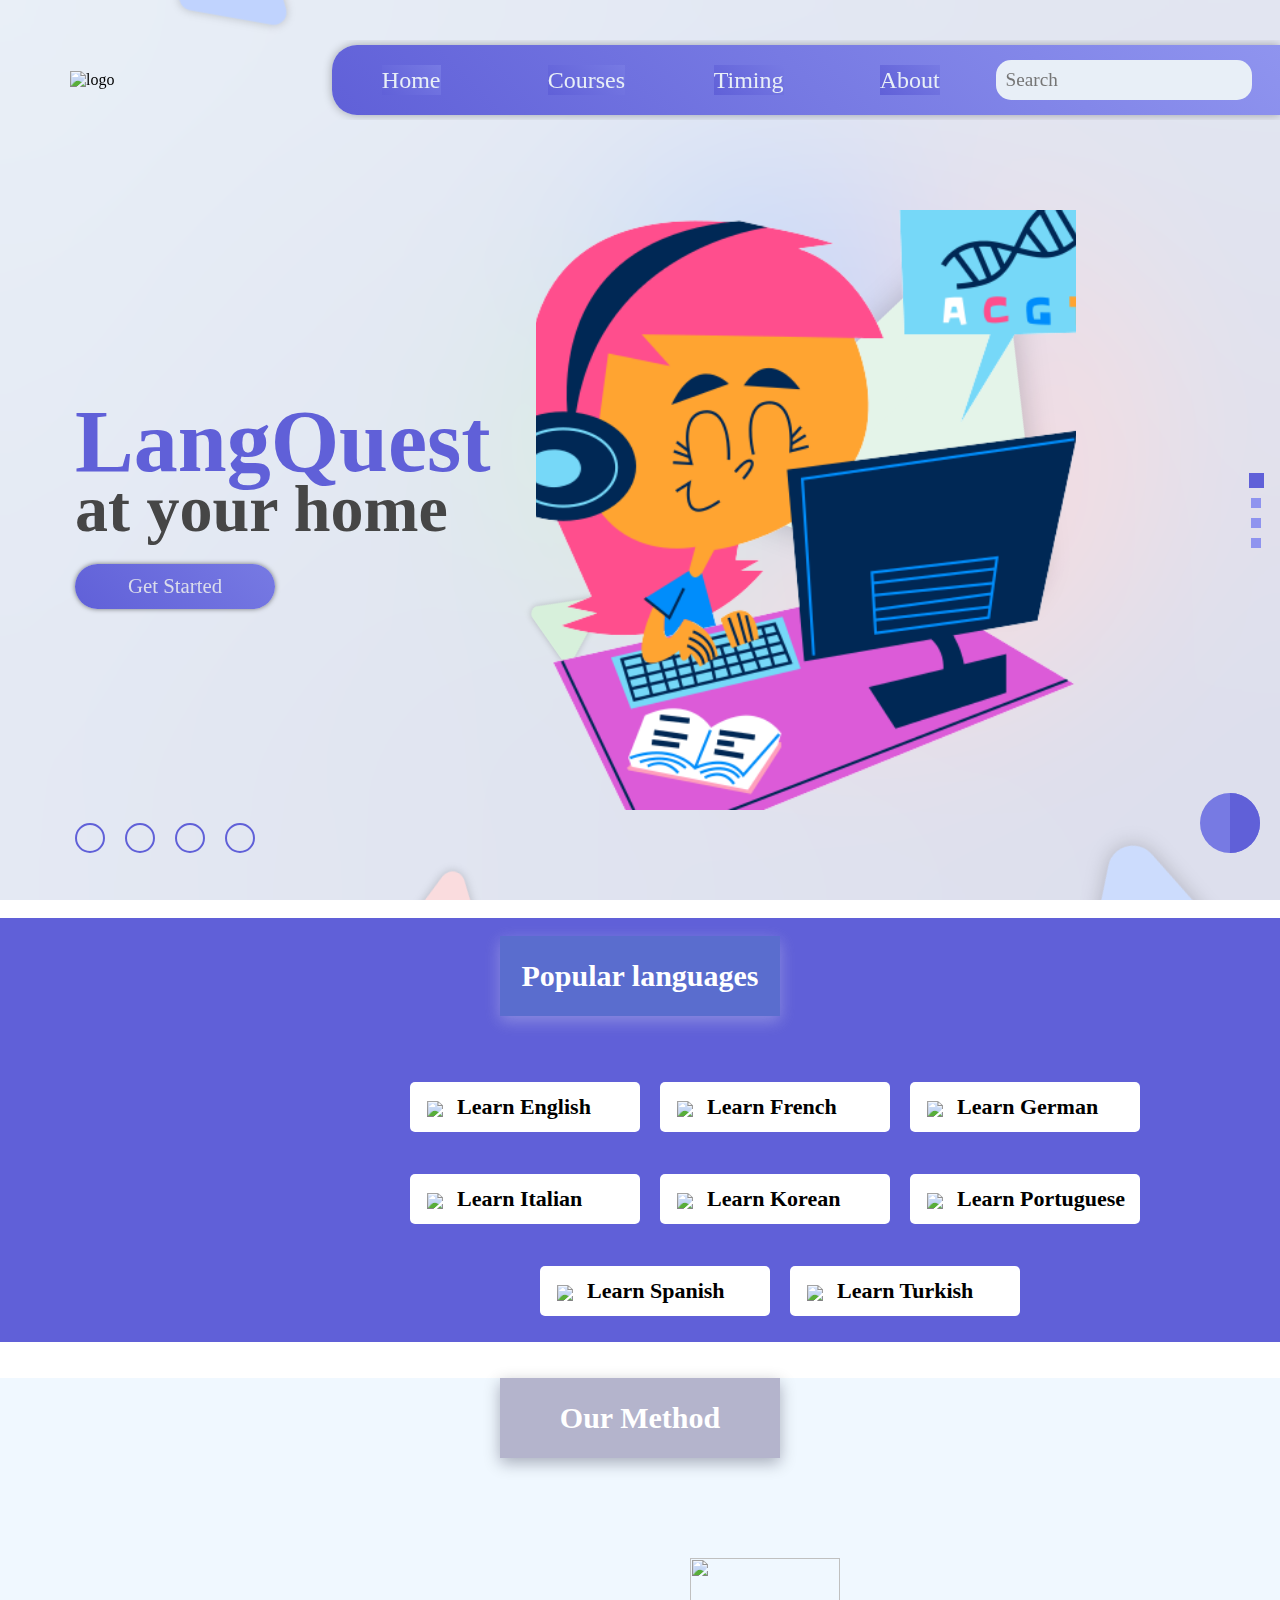
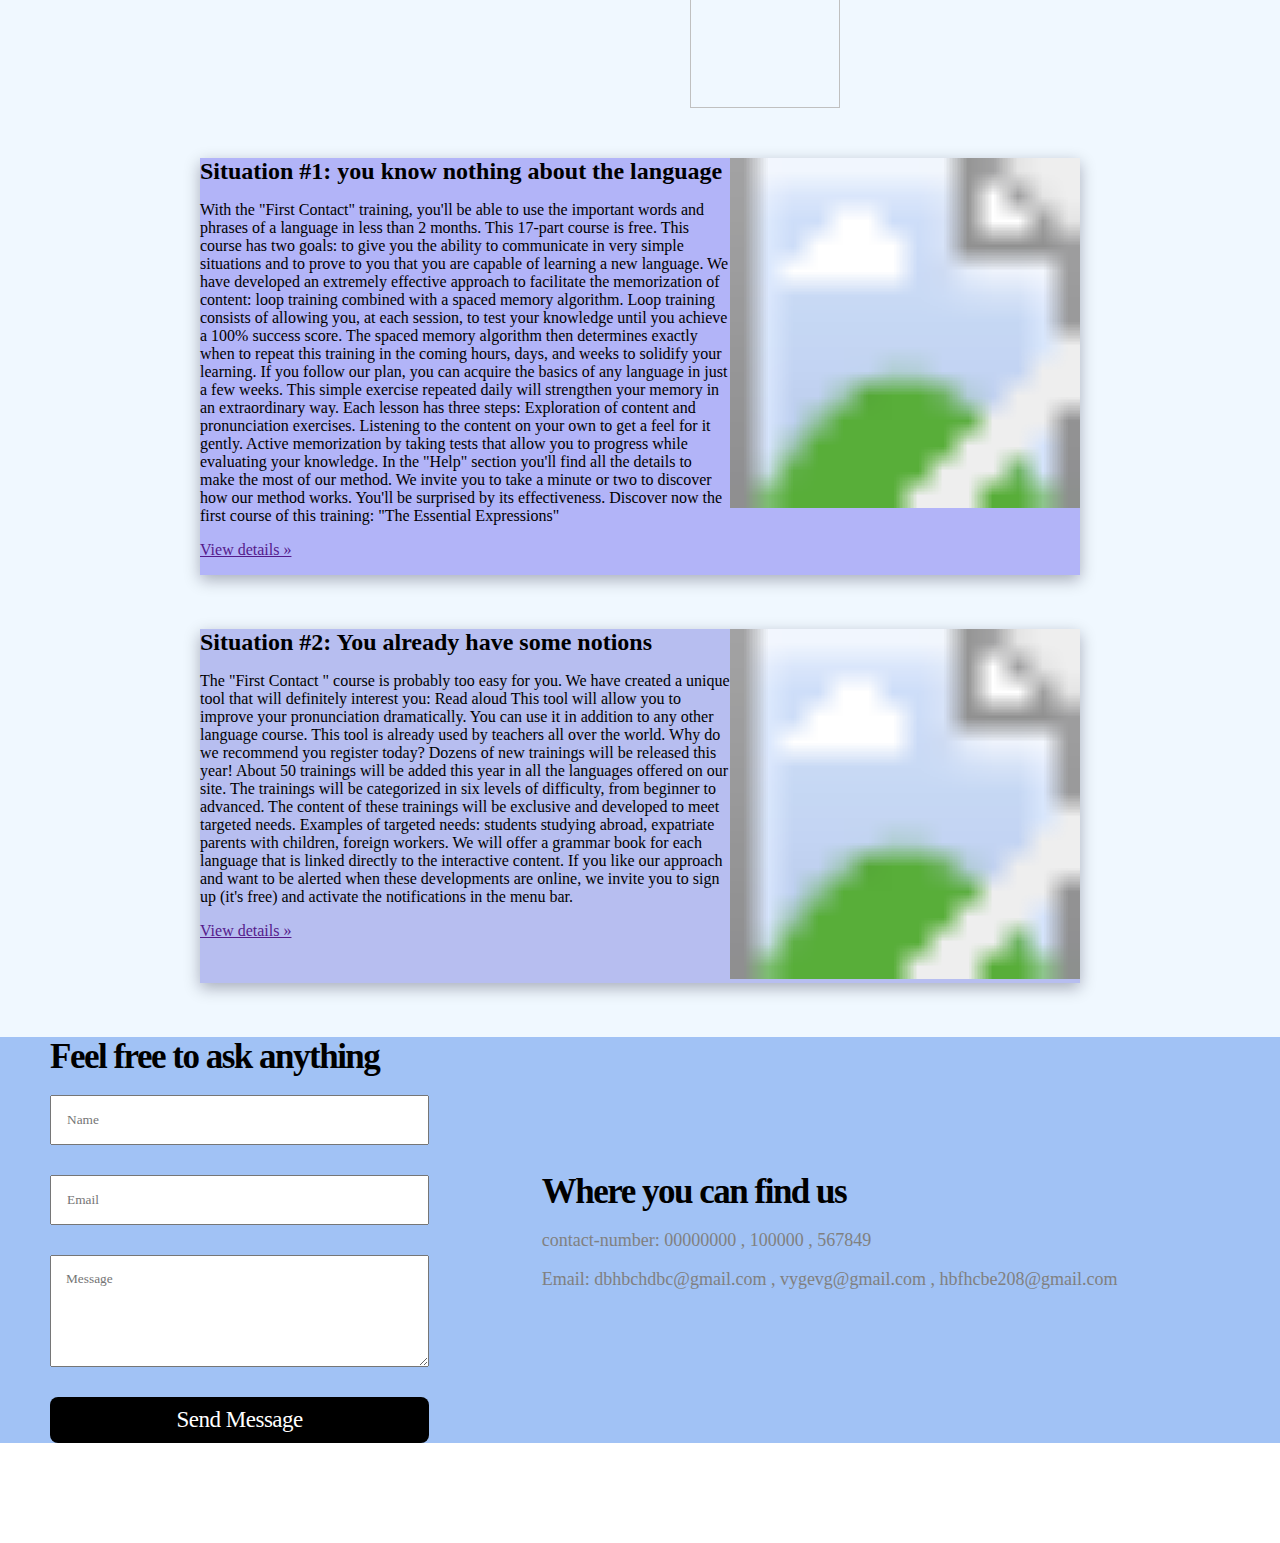
==== index.html @ 437387cf "Add files via upload" ====
<!DOCTYPE html>
<html lang="en">
<head>
    <meta charset="UTF-8">
    <meta http-equiv="X-UA-Compatible" content="IE=edge">
    <meta name="viewport" content="width=device-width, initial-scale=1.0">
    <title>E-Learning Landing Page</title>
    <link rel="stylesheet" href="style.css">
    <link rel="stylesheet" href="https://cdnjs.cloudflare.com/ajax/libs/font-awesome/6.2.0/css/all.min.css" integrity="sha512-xh6O/CkQoPOWDdYTDqeRdPCVd1SpvCA9XXcUnZS2FmJNp1coAFzvtCN9BmamE+4aHK8yyUHUSCcJHgXloTyT2A==" crossorigin="anonymous" referrerpolicy="no-referrer" />
</head>
<style>
    .contact{
    overflow: hidden;
    margin-bottom: 100px;
    background-color: #a1c2f5;
}
.contact-info h2{
    font-size: 35px;
    font-weight: 800;
    letter-spacing: -1.5px;
    margin-left: 50px;
}
form input,form textarea{
    display: block;
    width: 100%;
    outline: none;
    margin-bottom: 30px;
    padding: 15px;
    transition: all 0.3s ease;
    margin-left: 50px;
}
form input:focus,form textarea:focus{
    border-color:  black;
}
form button{
    width: 100%;
    border: none;
    background-color: black;
    color: white;
    outline: none;
    font-size: 23px;
    letter-spacing: -0.5px;
    padding: 10px 0;
    border-radius: 8px;
    transition: all 0.3s ease;
    margin-left: 50px;
}
form button:hover{
    background-color: red;
}
.contcat-map h2{
    font-size: 35px;
    font-weight: 800;
    letter-spacing: -1.5px;
}
.contcat-map p{
    font-size: 18px;
    font-weight: 500;
    color: gray;
}
.contcat-map h5{
    font-size: 18px;
    font-weight: 500;
    color: gray;}
.contcat-map p i{
    color: red;
}
iframe{
    width: 431px;
    height: 351px;
}
    @media (min-width: 994px) {
        /* For mobile phones: */
        .addtion-r::after{
            content: "";
        position: absolute;
        top: 0;
        right: 0;
        width: 1px;
        height: 93%;
        background-color: #131212;
            
        }
      }
</style>
<body>
    <section>
        <div class="bg">
            <span></span>
            <span></span>
            <span></span>
        </div>
        <main>
            <nav>
                <div class="logoBx">
                    <img src="./logo.png" alt="logo">
                    
                </div>
                <div class="menu">
                    <ul>
                        <li>
                            <button onclick="location.href='#'">Home</button>
                        </li>
                        <li>
                            <button onclick="location.href='#'">Courses</button>
                        </li>
                        <li>
                            <button onclick="location.href='#'">Timing</button>
                        </li>
                        <li>
                            <button onclick="location.href='#'">About</button>
                        </li>
                    </ul>
                    <div class="searchBx">
                        <input type="text" placeholder="Search">
                        <i class="fa-solid fa-magnifying-glass"></i>
                    </div>
                </div>
            </nav>
            <div class="content">
                <div class="text">
                 
                    <h2>LangQuest<br><span>at your home</span></h2>
                    
                    <div class="btnBx">
                        <button>Get Started</button>
                        
                    </div>
                    <div class="iconBx">
                        <a href="#"><i class="fa-brands fa-instagram"></i></a>
                        <a href="#"><i class="fa-brands fa-facebook-f"></i></a>
                        <a href="#"><i class="fa-brands fa-twitter"></i></a>
                        <a href="#"><i class="fa-brands fa-whatsapp"></i></a>
                    </div>
                </div>
                <div class="imgBx">
                    <div class="img">
                        <img src="image4.png" alt="img">
                    </div>
                    <div class="rec">
                        <span style="--clr:#6060d8; --widHei:15px"></span>
                        <span style="--clr:#8f94ef; --widHei:10px"></span>
                        <span style="--clr:#8f94ef; --widHei:10px"></span>
                        <span style="--clr:#8f94ef; --widHei:10px"></span>
                    </div>
                    <div class="chatBx">
                        <a href="#"><i class="fa-regular fa-comment-dots"></i></a>
                    </div>
                </div>
            </div>
            <div class="triangle">
                <span>
                    <svg width="250" height="250" viewBox="-50 -50 300 300">
                        <polygon class="triangle" stroke-linejoin="round" points="100,0 0,200 200,200" />
                    </svg>
                </span>
                <span>
                    <svg width="250" height="250" viewBox="-50 -50 300 300">
                        <polygon class="triangle" stroke-linejoin="round" points="100,0 0,200 200,200" />
                    </svg>
                </span>
                <span>
                    <svg width="250" height="250" viewBox="-50 -50 300 300">
                        <polygon class="triangle" stroke-linejoin="round" points="100,0 0,200 200,200" />
                    </svg>
                </span>
                <span>
                    <svg width="250" height="250" viewBox="-50 -50 300 300">
                        <polygon class="triangle" stroke-linejoin="round" points="100,0 0,200 200,200" />
                    </svg>
                </span>
                <span>
                    <svg width="250" height="250" viewBox="-50 -50 300 300">
                        <polygon class="triangle" stroke-linejoin="round" points="100,0 0,200 200,200" />
                    </svg>
                </span>
            </div>
        </main>
    </section>
    <br>
    <div id="home_elems" class="fondhome" style="background-color: #6060d8;" >
        <br>
        <div class="yu" style="align-items: center ;"></div>
        <div class="P1" id="P1" style="justify-content: center;">Popular languages</div>
        <div class="bt" style="display: flex; margin-left: 400px;">
        <p class="home_link"><a href="" class="liste_langues"><span class="phoca-flagbox">
            <img src=".vscode\uni.jpg" width="45"></span>
            <span class="link_flag">Learn English</span></a></p>
        <p class="home_link"><a href="" class="liste_langues">
                <span class="phoca-flagbox"><img src=".vscode\france.png" width="45"></span>
                <span class="link_flag">Learn French</span></a></p>
        <p class="home_link">
            <a href="/en/learn-german" class="liste_langues"><span class="phoca-flagbox">
            <img src=".vscode/german.png" width="45"></span>
            <span class="link_flag">Learn German</span></a></p></div>
            <div class="vn" style="display: flex; margin-left: 400px;">
        <p class="home_link"><a href="" class="liste_langues"><span class="phoca-flagbox">
            <img src=".vscode\italy.png" width="45"></span><span class="link_flag">Learn Italian</span></a></p>
        <p class="home_link"><a href="" class="liste_langues"><span class="phoca-flagbox">
            <img src=".vscode\korean.png" width="45"></span>
            <span class="link_flag">Learn Korean</span></a></p>
        <p class="home_link"><a href="" class="liste_langues">
            <span class="phoca-flagbox"><img src=".vscode\portusgese.png" width="45"></span>
            <span class="link_flag">Learn Portuguese</span></a></p></div>
            <div class="cn" style="display: flex; margin-left: 530px;">
            <p class="home_link">
                <a href="" class="liste_langues"><span class="phoca-flagbox">
                    <img src=".vscode/download.jpg" width="45"></span>
                    <span class="link_flag">Learn Spanish</span></a></p>
        <p class="home_link">
                        <a href="" class="liste_langues"><span class="phoca-flagbox">
                            <img src=".vscode\turkish.png" width="45"></span>
                            <span class="link_flag">Learn Turkish</span></a></p></div></div>
                            <br>
      <br>
      <div class="fondbase1 blue1blue2" style="background-color: #20324c;">
        <div class="fondtransparent margin16"><div id="Quick overview"></div>
        <div class="fondhome">
        <div class="cadre_N1" style="background-color: aliceblue; align-items: center;">
        <div class="P2">
        <div class="width90cent">
        <h2 class="p3" style="margin-left: 700px; color: white;
        background: #1a024847;
        margin : 500px;
        margin-bottom: 50px;
        margin-top: auto;
        box-shadow: #03031f4d 0px 5px 15px;

       
        max-width: 500px;
        font-weight: 600;
        height: 80px;
        font-size: 30px; display: flex;
        align-items: center;
        justify-content: center;
        justify-content: space-around;
">Our Method</h2>
        </div>
        </div>
        <div class="marges">
        <div class="contenu_texte">
        <div id="pres">
        <div class="textes">
        </div>
        <img src=".vscode\0_9rL7NavlMFXeLEyZ.webp" style="height: 150px; width: 150px; margin-left: 690px; margin-top: 50px; margin-bottom: 50px;">
        
    <div class="container marketing" style="display: inline;" >

        
        <!-- START THE FEATURETTES -->
       
    
        <div class="row featurette" style=" background-color: rgb(178, 180, 248);  box-shadow: #03031f4d 0px 5px 15px;
        display: flex; margin-left: 200px; margin-right: 200px;">
          <div class="col-md-7">
            <h2 class="featurette-heading" >Situation #1: you know nothing about the language<span class="text-muted"></span></h2>
            <p class="lead">With the "First Contact" training, you'll be able to use the important words and phrases of a language in less than 2 months.

                This 17-part course is free.
                
                This course has two goals: to give you the ability to communicate in very simple situations and to prove to you that you are capable of learning a new language.
                
                We have developed an extremely effective approach to facilitate the memorization of content: loop training combined with a spaced memory algorithm.
                
                Loop training consists of allowing you, at each session, to test your knowledge until you achieve a 100% success score.
                The spaced memory algorithm then determines exactly when to repeat this training in the coming hours, days, and weeks to solidify your learning.
                If you follow our plan, you can acquire the basics of any language in just a few weeks.
                
                This simple exercise repeated daily will strengthen your memory in an extraordinary way.
                
                Each lesson has three steps:
                
                Exploration of content and pronunciation exercises.
                Listening to the content on your own to get a feel for it gently.
                Active memorization by taking tests that allow you to progress while evaluating your knowledge.
                In the "Help" section you'll find all the details to make the most of our method.
                
                We invite you to take a minute or two to discover how our method works.
                
                You'll be surprised by its effectiveness.
                
                Discover now the first course of this training: "The Essential Expressions"</p>
                <p><a class="btn btn-secondary" href="" role="button" >View details »</a></p>
              </div>
          <div class="col-md-5">
            <svg class="bd-placeholder-img bd-placeholder-img-lg featurette-image img-fluid mx-auto" width="350" height="350" xmlns="http://www.w3.org/2000/svg" preserveAspectRatio="xMidYMid slice" focusable="false" role="img" aria-label="Placeholder: 500x500">
              <title>Image Placeholder</title>
              <rect width="100%" height="100%" fill="#eee"></rect>
              <image href=".vscode\readaloud.webp"width="100%" height="100%" preserveAspectRatio="xMidYMid slice" />
              <text x="50%" y="50%" fill="#aaa" dy=".3em"></text>
            </svg>
            
            
          </div>
        </div>
        <br>
        <br>
        <br>
    
        
    
        <div class="row featurette" style=" background-color: rgb(183, 190, 240); box-shadow: #03031f4d 0px 5px 15px;
        display: flex; margin-left: 200px; margin-right: 200px;">
          <div class="col-md-7 order-md-2">
            <h2 class="featurette-heading">Situation #2: You already have some notions<span class="text-muted"> </span></h2>
            <p class="lead">The "First Contact " course is probably too easy for you.

                We have created a unique tool that will definitely interest you: Read aloud
                
                This tool will allow you to improve your pronunciation dramatically.
                
                You can use it in addition to any other language course.
                
                This tool is already used by teachers all over the world.
                Why do we recommend you register today?

                Dozens of new trainings will be released this year!
                
                About 50 trainings will be added this year in all the languages offered on our site.
                
                The trainings will be categorized in six levels of difficulty, from beginner to advanced.
                
                The content of these trainings will be exclusive and developed to meet targeted needs.
                
                Examples of targeted needs: students studying abroad, expatriate parents with children, foreign workers.
                
                We will offer a grammar book for each language that is linked directly to the interactive content.
                
                If you like our approach and want to be alerted when these developments are online, we invite you to sign up (it's free) and activate the notifications in the menu bar.</p>
            <p><a class="btn btn-secondary" href="" role="button">View details »</a></p>
          </div>
          <div class="col-md-5 order-md-1">
            <svg class="bd-placeholder-img bd-placeholder-img-lg featurette-image img-fluid mx-auto" width="350" height="350" xmlns="http://www.w3.org/2000/svg" preserveAspectRatio="xMidYMid slice" focusable="false" role="img" aria-label="Placeholder: 500x500">
              <title>Image Placeholder</title>
              <rect width="100%" height="100%" fill="#eee"></rect>
              <image href=".vscode\presentation-loecsen-desktop.webp"width="100%" height="100%" preserveAspectRatio="xMidYMid slice" />
              <text x="50%" y="50%" fill="#aaa" dy=".3em"></text>
            </svg>
          
          </div>
        </div>
    
    
        
 
    
        <!-- /END THE FEATURETTES -->
    
      </div>
      <br>
      <br>
      <br>
      <div class="contact" id="contact">


        <div class="container">
          <div class="row" style="display: flex;">
      
               <div class="ml-auto col-lg-5 col-md-6 col-12 contact-info" style="margin: left 20px;;">
                   <h2 class="mb-4 pb-2" data-aos="fade-up" data-aos-delay="200">Feel free to ask anything</h2>
                   <br>
      
                   <form action="#" method="post" class="contact-form webform" data-aos="fade-up" data-aos-delay="400" role="form">
                       <input type="text" class="" name="cf-name" placeholder="Name">
      
                       <input type="email" class="" name="cf-email" placeholder="Email">
      
                       <textarea class="" rows="5" name="cf-message" placeholder="Message"></textarea>
      
                       <button type="submit" class="" id="submit-button" name="submit">Send Message</button>
                   </form>
               </div>
      
               <div class="mx-auto mt-4 mt-lg-0 mt-md-0 col-lg-5 col-md-6 col-12 contcat-map" style="margin: auto;">
                   <h2 class="mb-4" data-aos="fade-up" data-aos-delay="600">Where you can <span>find us</span></h2>
      
                   <p data-aos="fade-up" data-aos-delay="800"> contact-number: 00000000 , 100000 , 567849</p>
                   <h5 data-aos="fade-up" data-aos-delay="800">Email: dbhbchdbc@gmail.com , vygevg@gmail.com , hbfhcbe208@gmail.com</h5>
                   <br>
                   <div class="social">
                  
                    <a href=""><i class="fab fa-facebook-f" data-aos="fade-up" data-aos-delay="800"></i></a>
                    <a href=""> <i class="fab fa-instagram" data-aos="fade-up" data-aos-delay="800"></i></a>
                    <i class="fab fa-twitter" data-aos="fade-up" data-aos-delay="800"> </i>
                   
                   </div>
      
               </div>
               
          </div>
      </div>
      </div>
      
      
    
   </body>
</html>
---- style.css ----
*{
    margin: 0;
    padding: 0;
    box-sizing: border-box;
    font

*{
    margin: 0;
    padding: 0;
    box-sizing: border-box;
    font-family: "Baloo Paaji 2";
}
section{
    position: relative;
    width: 100%;
    height: 100vh;
    overflow: hidden;
}
section .bg{
    position: absolute;
    width: 100%;
    height: 100%;
    background: linear-gradient(135deg, #e8eff7, #dadceb);
    z-index: 4;
    filter: blur(10px);
}
section .bg span{
    position: absolute;
    border-radius: 50%;
    z-index: 4;
}
section .bg span:nth-child(1){
    top: 50%;
    left: 70%;
    transform: translate(-50%, -50%);
    width: 500px;
    height: 500px;
    background: #fadcde;
}
section .bg span:nth-child(2){
    top: 40%;
    left: 60%;
    transform: translate(-50%, -50%);
    width: 350px;
    height: 350px;
    background: #c0d3fe;
}
section .bg span:nth-child(3){
    top: 50%;
    left: 50%;
    transform: translate(-50%, -50%);
    width: 250px;
    height: 250px;
    background: #d7f0db;
}
section main{
    position: absolute;
    width: 100%;
    height: 100%;
    backdrop-filter: blur(100px);
    z-index: 11;
}
section main nav{
    position: relative;
    top: 40px;
    width: 100%;
    height: 80px;
    display: flex;
    justify-content: space-between;
    align-items: center;
    overflow: hidden;
    z-index: 100;
}
section main nav .logoBx{
    position: relative;
    width: calc(100% - 65%);
    height: 50px;
    display: flex;
    justify-content: flex-start;
    align-items: center;
}
section main nav .logoBx img{
    position: absolute;
    left: 70px;
    width: 70px;
    height: auto;
    object-fit: cover;
    cursor: pointer;
}
section main nav .menu{
    position: relative;
    width: 100%;
    height: 70px;
    display: flex;
    justify-content: space-between;
    align-items: center;
    background: linear-gradient(45deg, #6060d8, #777ae3, #8f94ef);
    box-shadow: 0 0 10px rgba(0, 0, 0, .3);
    border-top-left-radius: 25px;
    border-bottom-left-radius: 25px;
    overflow: hidden;
}
section main nav .menu ul{
    position: relative;
    width: calc(100% - 30%);
    display: flex;
    justify-content: flex-start;
    align-items: center;
}
section main nav .menu ul li{
    position: relative;
    left: 50px;
    width: calc(100% / 4);
    display: flex;
    justify-content: flex-start;
    align-items: center;
    list-style: none;
}
section main nav .menu ul li button{
    position: relative;
    height: 30px;
    text-decoration: none;
    color: #e8eff7;
    font-size: 1.5em;
    text-transform: capitalize;
    display: flex;
    justify-content: center;
    align-items: center;
    cursor: pointer;
    background: linear-gradient(45deg, #6060d8, #777ae3);
    outline: none;
    border: none;
    transition: .3s ease;
}
section main nav .menu ul li button:hover {
    background: linear-gradient(45deg, #777ae3, #8f94ef);
}
section main nav .menu ul li:nth-child(1) a::before{
    content: '';
    position: absolute;
    top: 0;
    left: 0;
    width: 100%;
    height: 4px;
    background: #e8eff7;
    border-radius: 10px;
}
section main nav .menu .searchBx{
    position: relative;
    width: calc(100% - 70%);
    height: 70px;
    display: flex;
    justify-content: flex-start;
    align-items: center;
}
section main nav .menu .searchBx input{
    position: absolute;
    width: 90%;
    height: 40px;
    border: none;
    outline: none;
    background: #e8eff7;
    border-radius: 15px;
    padding-left: 10px;
    padding-right: 45px;
    font-size: 1.2em;
    color: #555;
}
section main nav .menu .searchBx i{
    position: absolute;
    top: 22px;
    right: 50px;
    font-size: 1.5em;
    color: #8f94ef;
    cursor: pointer;
}
section main .content{
    position: relative;
    top: 40px;
    left: 75px;
    width: 100%;
    height: calc(100% - 120px);
    display: flex;
    justify-content: center;
    align-items: center;
    z-index: 100;
}
section main .content .text{
    position: relative;
    width: calc(100% - 40%);
    height: 100%;
    display: flex;
    justify-content: center;
    align-items: flex-start;
    flex-direction: column;
}
section main .content .text h5{
    font-size: 3em;
    color: #464646;
    text-transform: capitalize;
    line-height: 65px;
    font-weight: 500;
}
section main .content .text h2{
    font-size: 5.5em;
    line-height: 60px;
    color: #6060d8;
}
section main .content .text h2 span{
    color: #464646;
    font-size: 0.75em;
}
section main .content .text p{
    width: 500px;
    margin-top: 20px;
    color: #555;
    font-size: 1.1em;
    line-height: 25px;
}
section main .content .text .btnBx{
    position: relative;
    width: 400px;
    height: 45px;
    display: flex;
    gap: 20px;
    margin-top: 25px;
}
section main .content .text .btnBx button{
    position: relative;
    width: calc(100% / 2);
    background: linear-gradient(45deg, #6060d8, #777ae3);
    outline: none;
    border: none;
    border-radius: 25px;
    box-shadow: 0 0 5px rgba(0, 0, 0, .5);
    font-size: 1.3em;
    color: #dadceb;
    font-weight: 500;
    cursor: pointer;
    transition: .3s ease;
}
section main .content .text .btnBx button:nth-child(2){
    color: #555;
    z-index: 1;
}
section main .content .text .btnBx button:nth-child(2)::before{
    content: '';
    position: absolute;
    inset: 3px;
    background: #dadceb;
    border-radius: 25px;
    z-index: -1;
}
section main .content .text .btnBx button:active{
    transform: scale(0.9);
}
section main .content .iconBx{
    position: absolute;
    bottom: 6%;
    display: flex;
}
section main .content .iconBx a{
    position: relative;
    width: 30px;
    height: 30px;
    border: 2px solid #6060d8;
    text-decoration: none;
    margin-right: 20px;
    border-radius: 50%;
    color: #6060d8;
    display: flex;
    justify-content: center;
    align-items: center;
}
section main .content .imgBx{
    position: relative;
    width: calc(100% - 75px);
    height: 100%;
    padding-right: 50px;
    display: flex;
    justify-content: space-around;
    align-items: center;
}
section main .content .imgBx .img{
    position: relative;
    width: 600px;
    height: 600px;
}
section main .content .imgBx .img img{
    position: absolute;
    left: -100px;
    width: 100%;
    height: 100%;
    object-fit: cover;
}
section main .content .imgBx .rec{
    position: absolute;
    right: 10%;
    width: 40px;
    display: flex;
    justify-content: center;
    align-items: center;
    flex-direction: column;
    gap: 10px;
}
section main .content .imgBx .rec span{
    position: relative;
    width: var(--widHei);
    height: var(--widHei);
    background: var(--clr);
}
section main .content .imgBx .chatBx{
    position: absolute;
    bottom: 6%;
    right: 12%;
    width: 60px;
    height: 60px;
    background: #777ae3;
    border-radius: 50%;
    overflow: hidden;
}
section main .content .imgBx .chatBx::before{
    content: '';
    position: absolute;
    right: 0;
    width: 50%;
    height: 100%;
    background: #6060d8;
}
section main .content .imgBx .chatBx a{
    position: relative;
    width: 100%;
    height: 100%;
    display: flex;
    justify-content: center;
    align-items: center;
    text-decoration: none;
    background-image: cross-fade();
    background:cover;
}
section main .content .imgBx .chatBx a i{
    font-size: 2.2em;
    color: #e8eff7;
}
section main .triangle{
    position: absolute;
    top: 0;
    left: 0;
    width: 100%;
    height: 100%;
    overflow: hidden;
}
section main .triangle span{
    position: absolute;
    stroke-width: 60;
    z-index: 10;
    filter: drop-shadow(0 0 10px rgba(0, 0, 0, .2));
}
section main .triangle span:nth-child(1){
    top: -18%;
    left: 9%;
    fill: #c0d3fe;
    stroke: #c0d3fe;
    transform: rotate(10deg) scale(0.5);
}
section main .triangle span:nth-child(2){
    bottom: -17%;
    left: 25%;
    fill: #fadcde;
    stroke: #fadcde;
    transform: rotate(10deg) scale(0.5);
}
section main .triangle span:nth-child(3){
    bottom: 17%;
    left: 35%;
    fill: #d7f0db;
    stroke: #d7f0db;
    transform: rotate(55deg) scale(0.3);
}
section main .triangle span:nth-child(4){
    bottom: -20%;
    right: 0;
    fill: #ccdcfd;
    stroke: #ccdcfd;
    transform: rotate(-15deg) scale(1);
}
section main .triangle span:nth-child(5){
    bottom: 0;
    top: 38%;
    right: 24%;
    fill: #e4f4e9;
    stroke: #e4f4e9;
    transform: rotate(20deg) scale(1.5);
}

*{
    margin: 0;
    padding: 0;
    box-sizing: border-box;
    font-family: "Baloo Paaji 2";
}
section{
    position: relative;
    width: 100%;
    height: 100vh;
    overflow: hidden;
}
section .bg{
    position: absolute;
    width: 100%;
    height: 100%;
    background: linear-gradient(135deg, #e8eff7, #dadceb);
    z-index: 4;
    filter: blur(10px);
}
section .bg span{
    position: absolute;
    border-radius: 50%;
    z-index: 4;
}
section .bg span:nth-child(1){
    top: 50%;
    left: 70%;
    transform: translate(-50%, -50%);
    width: 500px;
    height: 500px;
    background: #fadcde;
}
section .bg span:nth-child(2){
    top: 40%;
    left: 60%;
    transform: translate(-50%, -50%);
    width: 350px;
    height: 350px;
    background: #c0d3fe;
}
section .bg span:nth-child(3){
    top: 50%;
    left: 50%;
    transform: translate(-50%, -50%);
    width: 250px;
    height: 250px;
    background: #d7f0db;
}
section main{
    position: absolute;
    width: 100%;
    height: 100%;
    backdrop-filter: blur(100px);
    z-index: 11;
}
section main nav{
    position: relative;
    top: 40px;
    width: 100%;
    height: 80px;
    display: flex;
    justify-content: space-between;
    align-items: center;
    overflow: hidden;
    z-index: 100;
}
section main nav .logoBx{
    position: relative;
    width: calc(100% - 65%);
    height: 50px;
    display: flex;
    justify-content: flex-start;
    align-items: center;
}
section main nav .logoBx img{
    position: absolute;
    left: 70px;
    width: 70px;
    height: auto;
    object-fit: cover;
    cursor: pointer;
}
section main nav .menu{
    position: relative;
    width: 100%;
    height: 70px;
    display: flex;
    justify-content: space-between;
    align-items: center;
    background: linear-gradient(45deg, #6060d8, #777ae3, #8f94ef);
    box-shadow: 0 0 10px rgba(0, 0, 0, .3);
    border-top-left-radius: 25px;
    border-bottom-left-radius: 25px;
    overflow: hidden;
}
section main nav .menu ul{
    position: relative;
    width: calc(100% - 30%);
    display: flex;
    justify-content: flex-start;
    align-items: center;
}
section main nav .menu ul li{
    position: relative;
    left: 50px;
    width: calc(100% / 4);
    display: flex;
    justify-content: flex-start;
    align-items: center;
    list-style: none;
}
section main nav .menu ul li a{
    position: relative;
    height: 70px;
    text-decoration: none;
    color: #e8eff7;
    font-size: 1.5em;
    text-transform: capitalize;
    display: flex;
    justify-content: center;
    align-items: center;
    cursor: pointer;
}
section main nav .menu ul li:nth-child(1) a::before{
    content: '';
    position: absolute;
    top: 0;
    left: 0;
    width: 100%;
    height: 4px;
    background: #e8eff7;
    border-radius: 10px;
}
section main nav .menu .searchBx{
    position: relative;
    width: calc(100% - 70%);
    height: 70px;
    display: flex;
    justify-content: flex-start;
    align-items: center;
}
section main nav .menu .searchBx input{
    position: absolute;
    width: 90%;
    height: 40px;
    border: none;
    outline: none;
    background: #e8eff7;
    border-radius: 15px;
    padding-left: 10px;
    padding-right: 45px;
    font-size: 1.2em;
    color: #555;
}
section main nav .menu .searchBx i{
    position: absolute;
    top: 22px;
    right: 50px;
    font-size: 1.5em;
    color: #8f94ef;
    cursor: pointer;
}
section main .content{
    position: relative;
    top: 40px;
    left: 75px;
    width: 100%;
    height: calc(100% - 120px);
    display: flex;
    justify-content: center;
    align-items: center;
    z-index: 100;
}
section main .content .text{
    position: relative;
    width: calc(100% - 40%);
    height: 100%;
    display: flex;
    justify-content: center;
    align-items: flex-start;
    flex-direction: column;
}
section main .content .text h5{
    font-size: 3em;
    color: #464646;
    text-transform: capitalize;
    line-height: 65px;
    font-weight: 500;
}
section main .content .text h2{
    font-size: 5.5em;
    line-height: 60px;
    color: #6060d8;
}
section main .content .text h2 span{
    color: #464646;
    font-size: 0.75em;
}
section main .content .text p{
    width: 500px;
    margin-top: 20px;
    color: #555;
    font-size: 1.1em;
    line-height: 25px;
}
section main .content .text .btnBx{
    position: relative;
    width: 400px;
    height: 45px;
    display: flex;
    gap: 20px;
    margin-top: 25px;
}
section main .content .text .btnBx button{
    position: relative;
    width: calc(100% / 2);
    background: linear-gradient(45deg, #6060d8, #777ae3);
    outline: none;
    border: none;
    border-radius: 25px;
    box-shadow: 0 0 5px rgba(0, 0, 0, .5);
    font-size: 1.3em;
    color: #dadceb;
    font-weight: 500;
    cursor: pointer;
    transition: .3s ease;
}
section main .content .text .btnBx button:nth-child(2){
    color: #555;
    z-index: 1;
}
section main .content .text .btnBx button:nth-child(2)::before{
    content: '';
    position: absolute;
    inset: 3px;
    background: #dadceb;
    border-radius: 25px;
    z-index: -1;
}
section main .content .text .btnBx button:active{
    transform: scale(0.9);
}
section main .content .iconBx{
    position: absolute;
    bottom: 6%;
    display: flex;
}
section main .content .iconBx a{
    position: relative;
    width: 30px;
    height: 30px;
    border: 2px solid #6060d8;
    text-decoration: none;
    margin-right: 20px;
    border-radius: 50%;
    color: #6060d8;
    display: flex;
    justify-content: center;
    align-items: center;
}
section main .content .imgBx{
    position: relative;
    width: calc(100% - 75px);
    height: 100%;
    padding-right: 50px;
    display: flex;
    justify-content: space-around;
    align-items: center;
}
section main .content .imgBx .img{
    position: relative;
    width: 600px;
    height: 600px;
}
section main .content .imgBx .img img{
    position: absolute;
    left: -100px;
    width: 100%;
    height: 100%;
    object-fit: cover;
}
section main .content .imgBx .rec{
    position: absolute;
    right: 10%;
    width: 40px;
    display: flex;
    justify-content: center;
    align-items: center;
    flex-direction: column;
    gap: 10px;
}
section main .content .imgBx .rec span{
    position: relative;
    width: var(--widHei);
    height: var(--widHei);
    background: var(--clr);
}
section main .content .imgBx .chatBx{
    position: absolute;
    bottom: 6%;
    right: 12%;
    width: 60px;
    height: 60px;
    background: #777ae3;
    border-radius: 50%;
    overflow: hidden;
}
section main .content .imgBx .chatBx::before{
    content: '';
    position: absolute;
    right: 0;
    width: 50%;
    height: 100%;
    background: #6060d8;
}
section main .content .imgBx .chatBx a{
    position: relative;
    width: 100%;
    height: 100%;
    display: flex;
    justify-content: center;
    align-items: center;
    text-decoration: none;
    background-image: cross-fade();
    background:cover;
}
section main .content .imgBx .chatBx a i{
    font-size: 2.2em;
    color: #e8eff7;
}
section main .triangle{
    position: absolute;
    top: 0;
    left: 0;
    width: 100%;
    height: 100%;
    overflow: hidden;
}
section main .triangle span{
    position: absolute;
    stroke-width: 60;
    z-index: 10;
    filter: drop-shadow(0 0 10px rgba(0, 0, 0, .2));
}
section main .triangle span:nth-child(1){
    top: -18%;
    left: 9%;
    fill: #c0d3fe;
    stroke: #c0d3fe;
    transform: rotate(10deg) scale(0.5);
}
section main .triangle span:nth-child(2){
    bottom: -17%;
    left: 25%;
    fill: #fadcde;
    stroke: #fadcde;
    transform: rotate(10deg) scale(0.5);
}
section main .triangle span:nth-child(3){
    bottom: 17%;
    left: 35%;
    fill: #d7f0db;
    stroke: #d7f0db;
    transform: rotate(55deg) scale}
    #home_elems .P1 {
        color: white;
        background: #4c90b347;
        margin : 500px;
        margin-bottom: 50px;
        margin-top: auto;
        box-shadow: #f2f2f24d 0px 5px 15px;

       
        max-width: 500px;
        font-weight: 600;
        height: 80px;
        font-size: 30px;
        display: flex;
        align-items: center;
        justify-content: center;
        justify-content: space-around;

    }
    div .fondhome p.home_link {
        margin: 0;
        display: inline-block;
    }
    div .fondhome p {
        min-width: 280px;
    }
    p {
        display: block;
        margin-block-start: 1em;
        margin-block-end: 1em;
        margin-inline-start: 0px;
        margin-inline-end: 0px;
    }
    .liste_langues {
        font-size: 18px;
        line-height: 30px;
        width: 250px;
        padding: 10px 5px;
        margin: 0 5px 5px 0;
    }
    .liste_langues {
        display: table;
        margin: 0 auto;
        color: var(--blue2);
        font-size: 22px;
        font-weight: 600;
        background-color: #fff;
        line-height: 30px;
        width: 230px;
        text-align: left;
        padding: 10px 12px;
        text-decoration: none;
        border: 1px solid var(--blue1);
        margin: 10px 10px 10px;
        border-radius: 5px;
    }
    
    
    
    user agent stylesheet
    a:-webkit-any-link {
        color: -webkit-link;
        cursor: pointer;
        text-decoration: underline;
    }
    .phoca-flagbox {
        float: left;
        width: 35px;
        height: 30px;
    }
    .phoca-flagbox {
        float: left;
        width: 35px;
        height: 30px;
        padding-right: 10px;
        padding-left: 5px;
    }
   
    @media screen and (min-width: 980px) and (max-width: 1220px){
    .liste_langues {
        font-size: 18px;
        line-height: 30px;
        width: 250px;
        padding: 10px 5px;
        text-decoration: none;
    }
}
    .liste_langues {
        display: table;
        margin: 0 auto;
        color: var(--blue2);
        font-size: 22px;
        font-weight: 600;
        background-color: #fff;
        line-height: 30px;
        min-width: 230px;
        max-width: 350px;
        text-align: left;
        padding: 10px 12px;
        text-decoration: none;
        border: 1px solid var(--blue1);
        margin: 0 10px 10px 10px;
        border-radius: 5px;
        display: block;
    }
    
    img {
        max-width: 90%;
    }
    img {
        outline: none;
        border: none;
        vertical-align: middle;
    }
    img {
        height: auto;
        outline: none;
        border: none;
        width: auto;
        vertical-align: middle;
    }
    img[Attributes Style] {
        width: 45px;
    }
    user agent stylesheet
    img {
        overflow-clip-margin: content-box;
        overflow: clip;
    }
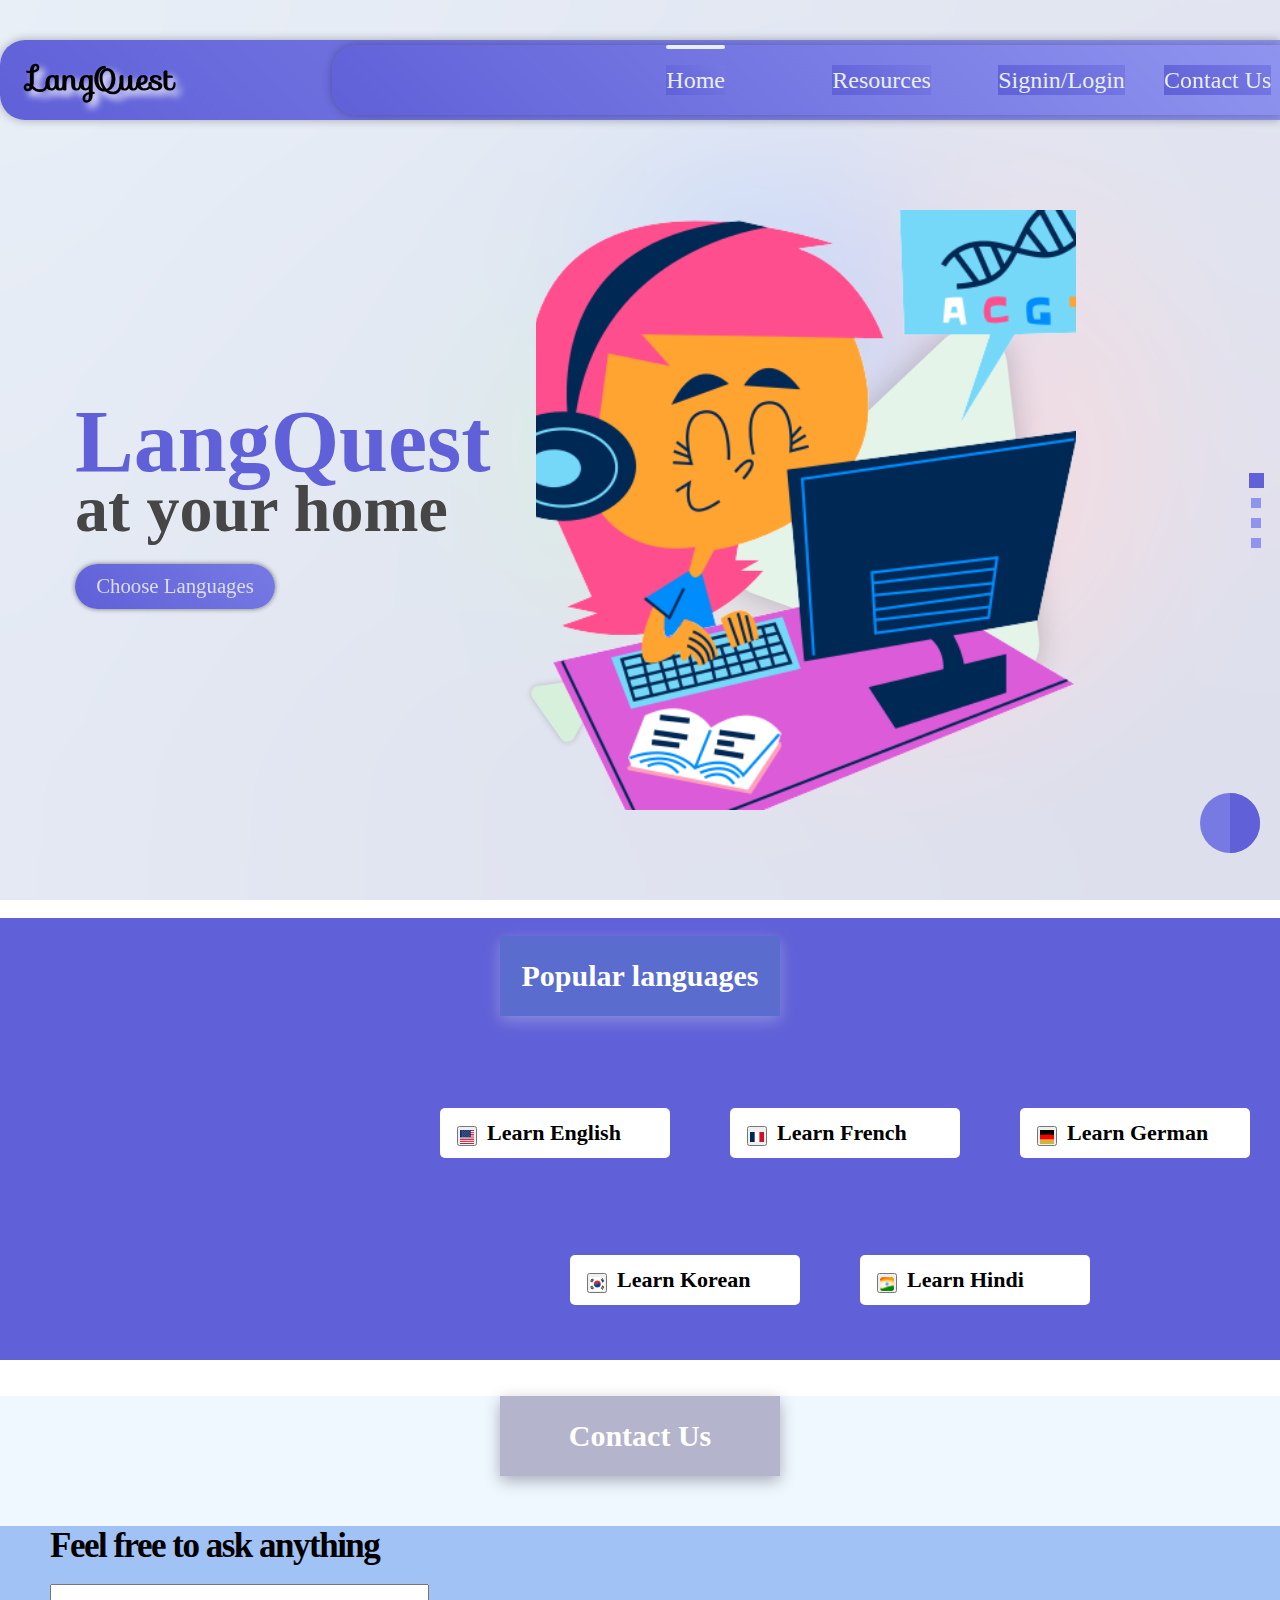
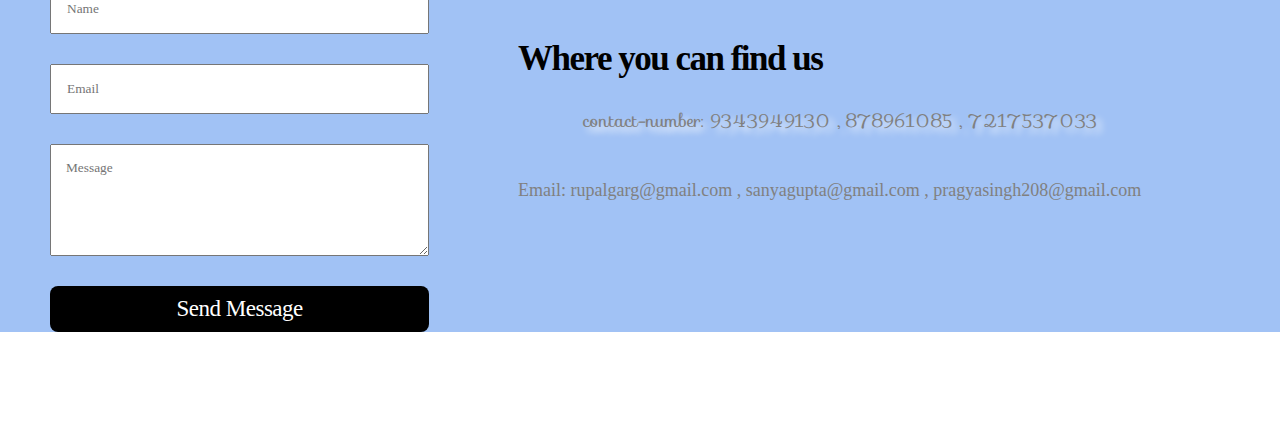
==== commit a6204328: "Landing Page HTML and CSS" ====
--- a/index.html
+++ b/index.html
@@ -6,10 +6,22 @@
     <meta name="viewport" content="width=device-width, initial-scale=1.0">
     <title>E-Learning Landing Page</title>
     <link rel="stylesheet" href="style.css">
+    <link rel="stylesheet" href="https://fonts.googleapis.com/css?family=Sofia">
     <link rel="stylesheet" href="https://cdnjs.cloudflare.com/ajax/libs/font-awesome/6.2.0/css/all.min.css" integrity="sha512-xh6O/CkQoPOWDdYTDqeRdPCVd1SpvCA9XXcUnZS2FmJNp1coAFzvtCN9BmamE+4aHK8yyUHUSCcJHgXloTyT2A==" crossorigin="anonymous" referrerpolicy="no-referrer" />
 </head>
 <style>
-    .contact{
+p{
+    text-align: center;
+    font-size: 32px;
+    font-family: "Sofia", sans-serif;
+    /* text-decoration: underline; */
+    font-weight: 1000;
+    text-shadow: 5px 5px 7px #fff;
+    margin-left: 20px;
+    margin-bottom: 35px;
+    padding: 10px;
+}
+.contact{
     overflow: hidden;
     margin-bottom: 100px;
     background-color: #a1c2f5;
@@ -81,7 +93,7 @@
         background-color: #131212;
             
         }
-      }
+    }
 </style>
 <body>
     <section>
@@ -93,49 +105,37 @@
         <main>
             <nav>
                 <div class="logoBx">
-                    <img src="./logo.png" alt="logo">
-                    
-                </div>
-                <div class="menu">
+                    <!-- <img src="transparent background.png" alt="logo"> -->
+                    <p>LangQuest</p>
+                </div>
+                <div class="menu" style="justify-content: flex-end; align-items: flex-start-center;">
                     <ul>
                         <li>
-                            <button onclick="location.href='#'">Home</button>
+                            <a href="#Home"><button>Home</button></a>
                         </li>
                         <li>
-                            <button onclick="location.href='#'">Courses</button>
+                            <a href="rsources_page.html"><button>Resources</button></a>
+                        </li>                          
+                        <li>
+                            <a href="https://127.0.0.1.5000/"><button>Signin/Login</button></a>
                         </li>
                         <li>
-                            <button onclick="location.href='#'">Timing</button>
-                        </li>
-                        <li>
-                            <button onclick="location.href='#'">About</button>
+                            <a href="#contact"><button>Contact Us</button></a>
                         </li>
                     </ul>
-                    <div class="searchBx">
-                        <input type="text" placeholder="Search">
-                        <i class="fa-solid fa-magnifying-glass"></i>
-                    </div>
                 </div>
             </nav>
+            <section>
             <div class="content">
                 <div class="text">
-                 
                     <h2>LangQuest<br><span>at your home</span></h2>
-                    
                     <div class="btnBx">
-                        <button>Get Started</button>
-                        
-                    </div>
-                    <div class="iconBx">
-                        <a href="#"><i class="fa-brands fa-instagram"></i></a>
-                        <a href="#"><i class="fa-brands fa-facebook-f"></i></a>
-                        <a href="#"><i class="fa-brands fa-twitter"></i></a>
-                        <a href="#"><i class="fa-brands fa-whatsapp"></i></a>
+                        <button id="chooseLanguagesBtn">Choose Languages</button>   
                     </div>
                 </div>
                 <div class="imgBx">
                     <div class="img">
-                        <img src="image4.png" alt="img">
+                        <img src="images/image4.png" alt="img">
                     </div>
                     <div class="rec">
                         <span style="--clr:#6060d8; --widHei:15px"></span>
@@ -183,35 +183,32 @@
         <div class="yu" style="align-items: center ;"></div>
         <div class="P1" id="P1" style="justify-content: center;">Popular languages</div>
         <div class="bt" style="display: flex; margin-left: 400px;">
-        <p class="home_link"><a href="" class="liste_langues"><span class="phoca-flagbox">
-            <img src=".vscode\uni.jpg" width="45"></span>
-            <span class="link_flag">Learn English</span></a></p>
-        <p class="home_link"><a href="" class="liste_langues">
-                <span class="phoca-flagbox"><img src=".vscode\france.png" width="45"></span>
-                <span class="link_flag">Learn French</span></a></p>
-        <p class="home_link">
-            <a href="/en/learn-german" class="liste_langues"><span class="phoca-flagbox">
-            <img src=".vscode/german.png" width="45"></span>
+        <p class="home_link">
+            <a href="english_data.html" class="liste_langues"><span class="phoca-flagbox"> 
+            <button><img src="images/uni.jpg" width="45"></button></span>
+            <span class="link_flag">Learn English  </span></a></p>
+            
+        <p class="home_link">
+            <a href="french_data.html" class="liste_langues"><span class="phoca-flagbox">
+            <button><img src="images/france.png" width="45"></button></span>
+            <span class="link_flag">Learn French</span></a></p>
+
+        <p class="home_link">
+            <a href="german_data.html" class="liste_langues"><span class="phoca-flagbox">
+            <button><img src="images/german.png" width="45"></button></span>
             <span class="link_flag">Learn German</span></a></p></div>
-            <div class="vn" style="display: flex; margin-left: 400px;">
-        <p class="home_link"><a href="" class="liste_langues"><span class="phoca-flagbox">
-            <img src=".vscode\italy.png" width="45"></span><span class="link_flag">Learn Italian</span></a></p>
-        <p class="home_link"><a href="" class="liste_langues"><span class="phoca-flagbox">
-            <img src=".vscode\korean.png" width="45"></span>
+            <div class="cn" style="display: flex; margin-left: 530px;">
+
+        <p class="home_link">
+            <a href="korean_data.html" class="liste_langues"><span class="phoca-flagbox">
+            <button><img src="images/korean.png" width="45"></button></span>
             <span class="link_flag">Learn Korean</span></a></p>
-        <p class="home_link"><a href="" class="liste_langues">
-            <span class="phoca-flagbox"><img src=".vscode\portusgese.png" width="45"></span>
-            <span class="link_flag">Learn Portuguese</span></a></p></div>
-            <div class="cn" style="display: flex; margin-left: 530px;">
-            <p class="home_link">
-                <a href="" class="liste_langues"><span class="phoca-flagbox">
-                    <img src=".vscode/download.jpg" width="45"></span>
-                    <span class="link_flag">Learn Spanish</span></a></p>
-        <p class="home_link">
-                        <a href="" class="liste_langues"><span class="phoca-flagbox">
-                            <img src=".vscode\turkish.png" width="45"></span>
-                            <span class="link_flag">Learn Turkish</span></a></p></div></div>
-                            <br>
+
+        <p class="home_link">
+            <a href="hindi_data.html" class="liste_langues"><span class="phoca-flagbox">
+            <button><img src="images/hindi flag.png" width="45"></button></span>
+            <span class="link_flag">Learn Hindi</span></a></p></div></div>
+            <br>
       <br>
       <div class="fondbase1 blue1blue2" style="background-color: #20324c;">
         <div class="fondtransparent margin16"><div id="Quick overview"></div>
@@ -225,8 +222,6 @@
         margin-bottom: 50px;
         margin-top: auto;
         box-shadow: #03031f4d 0px 5px 15px;
-
-       
         max-width: 500px;
         font-weight: 600;
         height: 80px;
@@ -234,164 +229,49 @@
         align-items: center;
         justify-content: center;
         justify-content: space-around;
-">Our Method</h2>
-        </div>
+" >Contact Us</h2>
+       <!-- </div>
         </div>
         <div class="marges">
         <div class="contenu_texte">
         <div id="pres">
         <div class="textes">
         </div>
-        <img src=".vscode\0_9rL7NavlMFXeLEyZ.webp" style="height: 150px; width: 150px; margin-left: 690px; margin-top: 50px; margin-bottom: 50px;">
-        
-    <div class="container marketing" style="display: inline;" >
-
-        
-        <!-- START THE FEATURETTES -->
-       
-    
-        <div class="row featurette" style=" background-color: rgb(178, 180, 248);  box-shadow: #03031f4d 0px 5px 15px;
-        display: flex; margin-left: 200px; margin-right: 200px;">
-          <div class="col-md-7">
-            <h2 class="featurette-heading" >Situation #1: you know nothing about the language<span class="text-muted"></span></h2>
-            <p class="lead">With the "First Contact" training, you'll be able to use the important words and phrases of a language in less than 2 months.
-
-                This 17-part course is free.
-                
-                This course has two goals: to give you the ability to communicate in very simple situations and to prove to you that you are capable of learning a new language.
-                
-                We have developed an extremely effective approach to facilitate the memorization of content: loop training combined with a spaced memory algorithm.
-                
-                Loop training consists of allowing you, at each session, to test your knowledge until you achieve a 100% success score.
-                The spaced memory algorithm then determines exactly when to repeat this training in the coming hours, days, and weeks to solidify your learning.
-                If you follow our plan, you can acquire the basics of any language in just a few weeks.
-                
-                This simple exercise repeated daily will strengthen your memory in an extraordinary way.
-                
-                Each lesson has three steps:
-                
-                Exploration of content and pronunciation exercises.
-                Listening to the content on your own to get a feel for it gently.
-                Active memorization by taking tests that allow you to progress while evaluating your knowledge.
-                In the "Help" section you'll find all the details to make the most of our method.
-                
-                We invite you to take a minute or two to discover how our method works.
-                
-                You'll be surprised by its effectiveness.
-                
-                Discover now the first course of this training: "The Essential Expressions"</p>
-                <p><a class="btn btn-secondary" href="" role="button" >View details »</a></p>
-              </div>
-          <div class="col-md-5">
-            <svg class="bd-placeholder-img bd-placeholder-img-lg featurette-image img-fluid mx-auto" width="350" height="350" xmlns="http://www.w3.org/2000/svg" preserveAspectRatio="xMidYMid slice" focusable="false" role="img" aria-label="Placeholder: 500x500">
-              <title>Image Placeholder</title>
-              <rect width="100%" height="100%" fill="#eee"></rect>
-              <image href=".vscode\readaloud.webp"width="100%" height="100%" preserveAspectRatio="xMidYMid slice" />
-              <text x="50%" y="50%" fill="#aaa" dy=".3em"></text>
-            </svg>
-            
-            
-          </div>
-        </div>
-        <br>
-        <br>
-        <br>
-    
-        
-    
-        <div class="row featurette" style=" background-color: rgb(183, 190, 240); box-shadow: #03031f4d 0px 5px 15px;
-        display: flex; margin-left: 200px; margin-right: 200px;">
-          <div class="col-md-7 order-md-2">
-            <h2 class="featurette-heading">Situation #2: You already have some notions<span class="text-muted"> </span></h2>
-            <p class="lead">The "First Contact " course is probably too easy for you.
-
-                We have created a unique tool that will definitely interest you: Read aloud
-                
-                This tool will allow you to improve your pronunciation dramatically.
-                
-                You can use it in addition to any other language course.
-                
-                This tool is already used by teachers all over the world.
-                Why do we recommend you register today?
-
-                Dozens of new trainings will be released this year!
-                
-                About 50 trainings will be added this year in all the languages offered on our site.
-                
-                The trainings will be categorized in six levels of difficulty, from beginner to advanced.
-                
-                The content of these trainings will be exclusive and developed to meet targeted needs.
-                
-                Examples of targeted needs: students studying abroad, expatriate parents with children, foreign workers.
-                
-                We will offer a grammar book for each language that is linked directly to the interactive content.
-                
-                If you like our approach and want to be alerted when these developments are online, we invite you to sign up (it's free) and activate the notifications in the menu bar.</p>
-            <p><a class="btn btn-secondary" href="" role="button">View details »</a></p>
-          </div>
-          <div class="col-md-5 order-md-1">
-            <svg class="bd-placeholder-img bd-placeholder-img-lg featurette-image img-fluid mx-auto" width="350" height="350" xmlns="http://www.w3.org/2000/svg" preserveAspectRatio="xMidYMid slice" focusable="false" role="img" aria-label="Placeholder: 500x500">
-              <title>Image Placeholder</title>
-              <rect width="100%" height="100%" fill="#eee"></rect>
-              <image href=".vscode\presentation-loecsen-desktop.webp"width="100%" height="100%" preserveAspectRatio="xMidYMid slice" />
-              <text x="50%" y="50%" fill="#aaa" dy=".3em"></text>
-            </svg>
-          
-          </div>
-        </div>
-    
-    
-        
- 
-    
-        <!-- /END THE FEATURETTES -->
-    
-      </div>
+        <img src=".vscode\0_9rL7NavlMFXeLEyZ.webp" style="height: 150px; width: 150px; margin-left: 690px; margin-top: 50px; margin-bottom: 50px;">  
       <br>
       <br>
-      <br>
+      <br>-->
       <div class="contact" id="contact">
-
-
         <div class="container">
           <div class="row" style="display: flex;">
-      
                <div class="ml-auto col-lg-5 col-md-6 col-12 contact-info" style="margin: left 20px;;">
                    <h2 class="mb-4 pb-2" data-aos="fade-up" data-aos-delay="200">Feel free to ask anything</h2>
                    <br>
-      
                    <form action="#" method="post" class="contact-form webform" data-aos="fade-up" data-aos-delay="400" role="form">
                        <input type="text" class="" name="cf-name" placeholder="Name">
-      
                        <input type="email" class="" name="cf-email" placeholder="Email">
-      
                        <textarea class="" rows="5" name="cf-message" placeholder="Message"></textarea>
-      
                        <button type="submit" class="" id="submit-button" name="submit">Send Message</button>
                    </form>
                </div>
       
                <div class="mx-auto mt-4 mt-lg-0 mt-md-0 col-lg-5 col-md-6 col-12 contcat-map" style="margin: auto;">
                    <h2 class="mb-4" data-aos="fade-up" data-aos-delay="600">Where you can <span>find us</span></h2>
-      
-                   <p data-aos="fade-up" data-aos-delay="800"> contact-number: 00000000 , 100000 , 567849</p>
-                   <h5 data-aos="fade-up" data-aos-delay="800">Email: dbhbchdbc@gmail.com , vygevg@gmail.com , hbfhcbe208@gmail.com</h5>
+                   <p data-aos="fade-up" data-aos-delay="800"> contact-number: 9343949130 , 878961085 , 7217537033 </p>
+                   <h5 data-aos="fade-up" data-aos-delay="800">Email: rupalgarg@gmail.com , sanyagupta@gmail.com , pragyasingh208@gmail.com</h5>
                    <br>
-                   <div class="social">
-                  
-                    <a href=""><i class="fab fa-facebook-f" data-aos="fade-up" data-aos-delay="800"></i></a>
-                    <a href=""> <i class="fab fa-instagram" data-aos="fade-up" data-aos-delay="800"></i></a>
-                    <i class="fab fa-twitter" data-aos="fade-up" data-aos-delay="800"> </i>
-                   
-                   </div>
-      
                </div>
-               
           </div>
       </div>
       </div>
-      
-      
-    
    </body>
+   <script>
+    // JavaScript code to handle scrolling functionality
+    document.getElementById('chooseLanguagesBtn').addEventListener('click', function() {
+        // Scroll to the popular languages section
+        document.getElementById('home_elems').scrollIntoView({ behavior: 'smooth' });
+    });
+</script>
+</body>
 </html>
+
--- a/style.css
+++ b/style.css
@@ -2,8 +2,7 @@
     margin: 0;
     padding: 0;
     box-sizing: border-box;
-    font
-
+}
 *{
     margin: 0;
     padding: 0;
@@ -87,7 +86,7 @@
     object-fit: cover;
     cursor: pointer;
 }
-section main nav .menu{
+nav{
     position: relative;
     width: 100%;
     height: 70px;
@@ -100,6 +99,19 @@
     border-bottom-left-radius: 25px;
     overflow: hidden;
 }
+section main nav .menu{
+    position: relative;
+    width: 100%;
+    height: 70px;
+    display: flex;
+    justify-content: space-between;
+    align-items: center;
+    background: linear-gradient(45deg, #6060d8, #777ae3, #8f94ef);
+    box-shadow: 0 0 10px rgba(0, 0, 0, .3);
+    border-top-left-radius: 25px;
+    border-bottom-left-radius: 25px;
+    overflow: hidden;
+}
 section main nav .menu ul{
     position: relative;
     width: calc(100% - 30%);
@@ -121,7 +133,7 @@
     height: 30px;
     text-decoration: none;
     color: #e8eff7;
-    font-size: 1.5em;
+    font-size: 1em;
     text-transform: capitalize;
     display: flex;
     justify-content: center;
@@ -132,6 +144,9 @@
     border: none;
     transition: .3s ease;
 }
+/* section main nav .menu ul li button a{
+    font-size: 1.5em;
+} */
 section main nav .menu ul li button:hover {
     background: linear-gradient(45deg, #777ae3, #8f94ef);
 }
@@ -145,35 +160,9 @@
     background: #e8eff7;
     border-radius: 10px;
 }
-section main nav .menu .searchBx{
-    position: relative;
-    width: calc(100% - 70%);
-    height: 70px;
-    display: flex;
-    justify-content: flex-start;
-    align-items: center;
-}
-section main nav .menu .searchBx input{
-    position: absolute;
-    width: 90%;
-    height: 40px;
-    border: none;
-    outline: none;
-    background: #e8eff7;
-    border-radius: 15px;
-    padding-left: 10px;
-    padding-right: 45px;
-    font-size: 1.2em;
-    color: #555;
-}
-section main nav .menu .searchBx i{
-    position: absolute;
-    top: 22px;
-    right: 50px;
-    font-size: 1.5em;
-    color: #8f94ef;
-    cursor: pointer;
-}
+/* .abc{
+    font-size: 5px;
+} */
 section main .content{
     position: relative;
     top: 40px;
